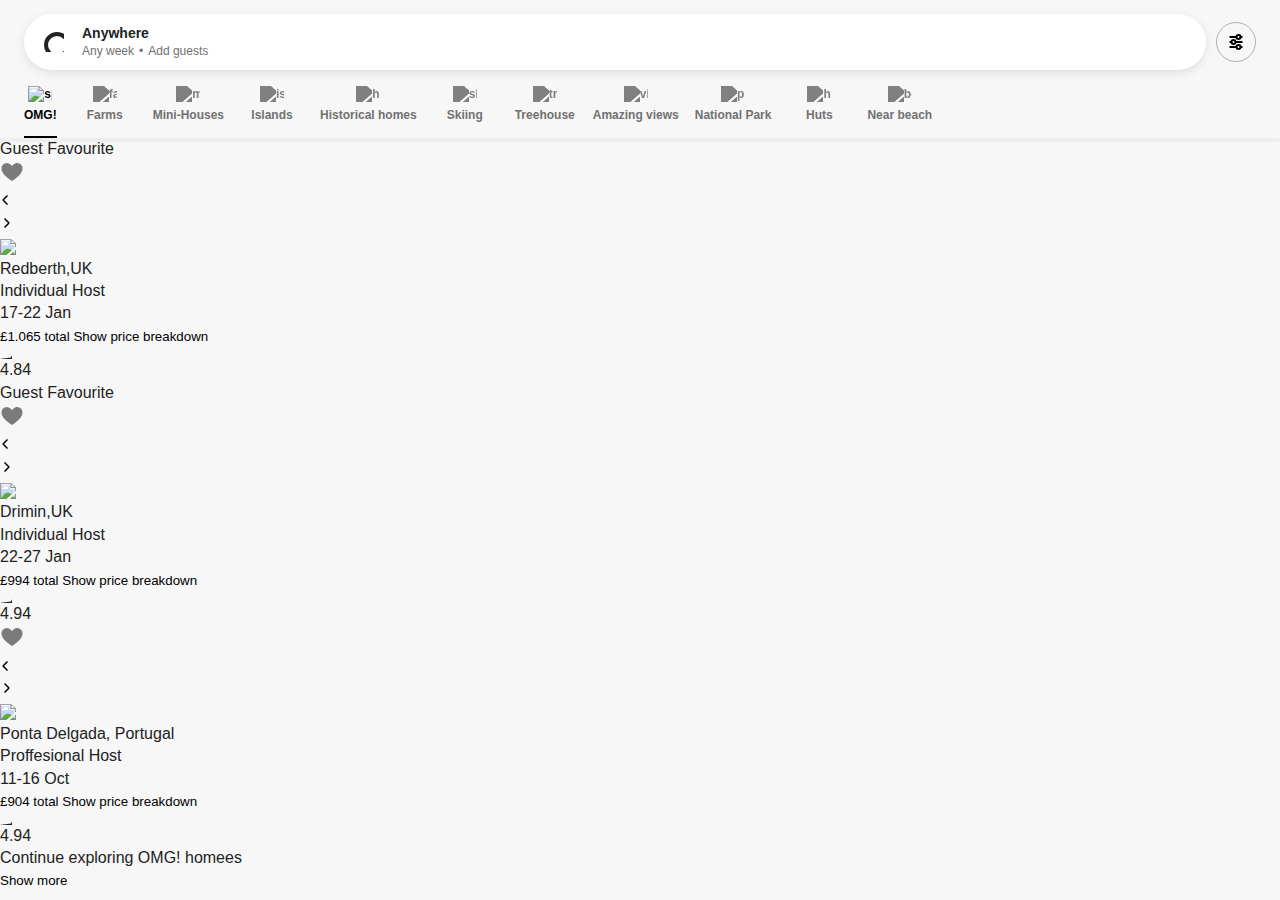
==== index.html @ 761dfbf1 "added a show more properties button in footer" ====
<!DOCTYPE HTML>
<html class = "no js" lang="en">

  <head>
    <meta charset="utf-8">
    <meta name="viewport" content="width=device-width, initial-scale=1">
    <title></title>
    <link rel="stylesheet" href="style.css">
    <meta name="description" content="">
  </head>

  <body>
    <header class="header">
      <div class="header_top">
      <div class="search">
        <label for="open" class="search_action">
          <input  id="open" class="search_action_radio" type="radio" name="search">
          <span class="search_action_icon">
            <svg xmlns="http://www.w3.org/2000/svg" viewBox="o o 32 32" aria-hidden="true" role="presentation" focusable="false" style="display: block; height: 20px; width: 20px; fill: currentcolor;"><path d="M13 0a13 13 0 0 1 10.5 20.67l7.91 7.92-2.82 2.82-7.92-7.91A12.94 12.94 0 0 1 13 26a13 13 0 1 1 0-26zm0 4a9 9 0 1 0 0 18 9 9 0 0 0 0-18z"></path></svg>
          </span>
          <span class="search_action_text">
            <span>Anywhere</span>
            <span class="search_action_subtext">
              <span>Any week</span>
              <span>•</span>
              <span>Add guests</span>  
          </span>
         </span>

        <span class="modal">
          <span class="modal_header">
            <label for="close" class="modal_close">
              <input class="modal_close_radio" id="close" type="radio" name="search">
              <svg xmlns="http://www.w3.org/2000/svg" viewBox="0 0 32 32" aria-hidden="true" role="presentation" focusable="false" style="display: block; fill: none; height: 12px; width: 12px; stroke: currentcolor; stroke-width: 5.33333; overflow: visible;"><path d="m6 6 20 20M26 6 6 26"></path></svg>
            </label>
          </span>

          <span class="modal_body">¯\_(ツ)_/¯
         </span>
        </span>
       </label>
      </div>

      <button class="filter_action">
        <svg xmlns="http://www.w3.org/2000/svg" viewBox="0 0 32 32" aria-hidden="true" role="presentation" focusable="false" style="display: block; fill: none; height: 16px; width: 16px; stroke: currentcolor; stroke-width: 4; overflow: visible;"><path fill="none" d="M7 16H3m26 0H15M29 6h-4m-8 0H3m26 20h-4M7 16a4 4 0 1 0 8 0 4 4 0 0 0-8 0zM17 6a4 4 0 1 0 8 0 4 4 0 0 0-8 0zm0 20a4 4 0 1 0 8 0 4 4 0 0 0-8 0zm0 0H3"></path></svg>
      </button>
    </div>

    <div class="header_bottom">
      <div class="category_wrapper">
        <input id="spaceship" name="category" class="category_radio" type="radio" checked>
        <label for="spaceship" class="category">
        <img class="category_image" src="https://a0.muscache.com/pictures/c5a4f6fc-c92c-4ae8-87dd-57f1ff1b89a6.jpg" alt="spaceship">
        <span>OMG!</span>
      </div>

      <div  class="category_wrapper">
        <input id="farm" name="category" class="category_radio" type="radio">
        <label for="farm" class="category">
          <img class="category_image" src="https://a0.muscache.com/pictures/aaa02c2d-9f0d-4c41-878a-68c12ec6c6bd.jpg" alt="farm">
          <span>Farms</span>
        </label>
      </div>

      <div  class="category_wrapper">
        <input id="mini" name="category" class="category_radio" type="radio">
        <label for="mini" class="category">
          <img class="category_image" src="https://a0.muscache.com/pictures/3271df99-f071-4ecf-9128-eb2d2b1f50f0.jpg" alt="mini">
          <span>Mini-Houses</span>
        </label>
      </div>
      
      <div  class="category_wrapper">
        <input id="island" name="category" class="category_radio" type="radio">
        <label for="island" class="category">
          <img class="category_image" src="https://a0.muscache.com/pictures/8e507f16-4943-4be9-b707-59bd38d56309.jpg" alt="island">
          <span>Islands</span>
        </label>
      </div>

      <div  class="category_wrapper">
        <input id="history" name="category" class="category_radio" type="radio">
        <label for="history" class="category">
          <img class="category_image" src="https://a0.muscache.com/pictures/33dd714a-7b4a-4654-aaf0-f58ea887a688.jpg" alt="history">
          <span>Historical homes</span>
        </label>
      </div>

      <div  class="category_wrapper">
        <input id="ski" name="category" class="category_radio" type="radio">
        <label for="ski" class="category">
          <img class="category_image" src="https://a0.muscache.com/pictures/757deeaa-c78f-488f-992b-d3b1ecc06fc9.jpg" alt="skii">
          <span>Skiing</span>
        </label>
      </div>

      <div  class="category_wrapper">
        <input id="tree" name="category" class="category_radio" type="radio">
        <label for="tree" class="category">
          <img class="category_image" src="https://a0.muscache.com/pictures/4d4a4eba-c7e4-43eb-9ce2-95e1d200d10e.jpg" alt="tree">
          <span>Treehouse</span>
        </label>
      </div>

      <div  class="category_wrapper">
        <input id="view" name="category" class="category_radio" type="radio">
        <label for="view" class="category">
          <img class="category_image" src="https://a0.muscache.com/pictures/3b1eb541-46d9-4bef-abc4-c37d77e3c21b.jpg" alt="view">
          <span>Amazing views</span>
        </label>
      </div>

      <div  class="category_wrapper">
        <input id="park" name="category" class="category_radio" type="radio">
        <label for="park" class="category">
          <img class="category_image" src="https://a0.muscache.com/pictures/c0a24c04-ce1f-490c-833f-987613930eca.jpg" alt="park">
          <span>National Park</span>
        </label>
      </div>

      <div  class="category_wrapper">
        <input id="hut" name="category" class="category_radio" type="radio">
        <label for="hut" class="category">
          <img class="category_image" src="https://a0.muscache.com/pictures/732edad8-3ae0-49a8-a451-29a8010dcc0c.jpg" alt="hut">
          <span>Huts</span>
        </label>
      </div>

      <div  class="category_wrapper">
        <input id="beach" name="category" class="category_radio" type="radio">
        <label for="beach" class="category">
          <img class="category_image" src="https://a0.muscache.com/pictures/10ce1091-c854-40f3-a2fb-defc2995bcaf.jpg" alt="beach">
          <span>Near beach</span>
        </label>
      </div>
    </div>
    </header>
    
    <main id="site-content">
     <div style="display: contents;">
      <meta content="www.airbnb.co.uk/rooms/20445002?adults=1&category_tag=Tag%3A8225&children=0&enable_m3_private_room=true&infants=0&pets=0&photo_id=804077055&search_mode=flex_destinations_search&check_in=2024-01-15&check_out=2024-01-20&source_impression_id=p3_1705315752_ZJJ6gv0vRMyf2fcI&previous_page_section_name=1000">

     <div class="Guest_favourite_label">Guest Favourite</div>

     <div class="wishlist_button_box">
      <button aria-label="Add to wishlist" type="button" class="wishlist_button">
       <svg xmlns="http://www.w3.org/2000/svg" viewBox="0 0 32 32" aria-hidden="true" role="presentation" focusable="false" style="display: block; fill: rgba(0, 0, 0, 0.5); height: 24px; width: 24px; stroke: var(--f-mkcy-f); stroke-width: 2; overflow: visible;"><path d="M16 28c7-4.73 14-10 14-17a6.98 6.98 0 0 0-7-7c-1.8 0-3.58.68-4.95 2.05L16 8.1l-2.05-2.05a6.98 6.98 0 0 0-9.9 0A6.98 6.98 0 0 0 2 11c0 7 7 12.27 14 17z"></path>
       </svg>
      </button>
     </div>
     
     <div class="previous_photos">
      <div class="previous_photos_box">
        <button data-is-hidden="true" aria-hidden="true" aria-label="Previous photo: Redberth, UK" tabindex="-1" type="button" class="previous_photos_button">
          <span class="previous_photos_wrapper">
           <svg xmlns="http://www.w3.org/2000/svg" viewBox="0 0 32 32" aria-hidden="true" role="presentation" focusable="false" style="display: block; fill: none; height: 12px; width: 12px; stroke: currentcolor; stroke-width: 4; overflow: visible;"><path fill="none" d="M20 28 8.7 16.7a1 1 0 0 1 0-1.4L20 4"></path>
           </svg>
          </span>
        </button>
      </div>
     </div>

     <div class="next_photo">
      <div class="next_photo_box">
        <button data-is-hidden="true" aria-hidden="true" aria-label="Next photo: Redberth, UK" tabindex="0" type="button" class="next_photo_button">
          <span class="next_photo_wrapper">
           <svg xmlns="http://www.w3.org/2000/svg" viewBox="0 0 32 32" aria-hidden="true" role="presentation" focusable="false" style="display: block; fill: none; height: 12px; width: 12px; stroke: currentcolor; stroke-width: 4; overflow: visible;"><path fill="none" d="m12 4 11.3 11.3a1 1 0 0 1 0 1.4L12 28"></path>
           </svg>
          </span>
        </button>
      </div>
     </div>     

     <div class="more_photos_box">
      <div aria-label="more_photos_bar" role="img" class="more_photos_bar"></div>
       <div class="individual_photo_boxes">
        <span class="first_photo"></span>
        <span class="second_photo"></span>
        <span class="third_photo"></span>
        <span class="fourth_photo"></span>
        <span class="fifth_photo"></span>
        <span class="sixth_photo"></span>
     </div>
      </div>
       </div>

      <div class="property_outer_box">
       <div class="site_reference">
        <a aria-hidden="true" tabindex="-1" class="site_link" href="/rooms/20445002?adults=1&category_tag=Tag%3A8225&children=0&enable_m3_private_room=true&infants=0&pets=0&photo_id=804077055&search_mode=flex_destinations_search&check_in=2024-01-17&check_out=2024-01-22&source_impression_id=p3_1705499439_A4qo99WIBkZSIa8C&previous_page_section_name=1000&federated_search_id=0d2b8ac5-18b6-476b-b656-2d85915a2f83" rel="noopener noreferrer nofollow" target="_self"></a>
       <div class="property_preview_box">
        <div class="property_preview" role="presentation" aria-hidden="true" style="--dls-liteimage-height: 100%; --dls-liteimage-width: 100%; --dls-liteimage-background-image: url('[data-uri]'); --dls-liteimage-background-size: cover;">
         <picture class="property_image">
          <source srcset="https://a0.muscache.com/im/pictures/9da940a2-82d0-4efc-808e-381292ac5321.jpg?im_w=320 1x" media="(min-width: 0px)">
          <img Class="Property_1" aria-hidden="true" elementtiming="LCP-target" fetchpriority="high" loading="eager" src="https://a0.muscache.com/im/pictures/9da940a2-82d0-4efc-808e-381292ac5321.jpg?im_w=720" data-original-uri="https://a0.muscache.com/im/pictures/9da940a2-82d0-4efc-808e-381292ac5321.jpg?im_w=720" style="--dls-liteimafe-object-fit: cover;">
         </picture>
        </div>
       </div>
      </div>
     </div>

     <div class="property_details_box">
      <div class="property_details" data-test-id="listing-card-title">Redberth,UK</div>
       <div class="property_subtext" data-testid="listing-card-subtitle">
        <span>
         <span class="owner">Individual Host</span>
        </span>
       </div>
      </div>
       <div class="property_subtext" data-testid="listing-card-subtitle">
        <span>
         <span class="date_available">17-22 Jan</span> 
        </span>
      </div>
     </div>
     
     <div class="Property_Price">
      <div style="--pricing-guest-display-price-alignment: flex-start; --pricing-guest-display-price-flex-wrap: wrap; --pricing-guest-primary-line-font-size: 0.9375rem; --pricing-guest-primary-line-line-height: 1.1875rem; --pricing-guest-primary-line-unit-price-font-weight: var(--jx-zk-pv); --pricing-guest-primary-line-trailing-content-font-size: 0.875rem; --pricing-guest-secondary-line-font-size: 0.9375rem; --pricing-guest-secondary-line-line-height: 1.1875rem; --pricing-guest-secondary-line-color: #717171; --pricing-guest-explanation-disclaimer-font-size: 0.875rem; --pricing-guest-explanation-disclaimer-line-height: 1.125rem; --pricing-guest-primary-line-strikethrough-price-font-weight: 600; --pricing-guest-primary-line-qualifier-font-size: 0.9375rem; --pricing-guest-primary-line-qualifier-line-height: 19px;">
       <div class="price_box">
        <div class="price">
          <button type="button" class="price_button">
           <span class="price_text">£1.065 total</span>
           </span>
           <span class="price_breakdown">Show price breakdown</span>
          </button> 
        </div>
       </div>
      </div>
     </div>

     <div class ="star_rating">
      <span class="property_star_rating">
        <span aria-label="4.84 out 5 average rating" class= "this_propertys_rating" role="img">
          <span class="star">
           <svg xmlns="http://www.w3.org/2000/svg" vievbox="0 0 32 32" aria-hidden="true" role="presentation" focusable="false" style="display: block; height: 12px; width: 12px; fill: currentcolor;"><path fill-rule="evenodd" d="m15.1 1.58-4.13 8.88-9.86 1.27a1 1 0 0 0-.54 1.74l7.3 6.57-1.97 9.85a1 1 0 0 0 1.48 1.06l8.62-5 8.63 5a1 1 0 0 0 1.48-1.06l-1.97-9.85 7.3-6.57a1 1 0 0 0-.55-1.73l-9.86-1.28-4.12-8.88a1 1 0 0 0-1.82 0z"></path>
           </svg>
          </span>
        </span>
        <span aria-hidden="true" class="rating_text">4.84</span>
      </span>
     </div>
     </div>

     <div class="Guest_favourite_label">Guest Favourite</div>

     <div class="wishlist_button_box">
      <button aria-label="Add to wishlist" type="button" class="wishlist_button">
       <svg xmlns="http://www.w3.org/2000/svg" viewBox="0 0 32 32" aria-hidden="true" role="presentation" focusable="false" style="display: block; fill: rgba(0, 0, 0, 0.5); height: 24px; width: 24px; stroke: var(--f-mkcy-f); stroke-width: 2; overflow: visible;"><path d="M16 28c7-4.73 14-10 14-17a6.98 6.98 0 0 0-7-7c-1.8 0-3.58.68-4.95 2.05L16 8.1l-2.05-2.05a6.98 6.98 0 0 0-9.9 0A6.98 6.98 0 0 0 2 11c0 7 7 12.27 14 17z"></path>
       </svg>
      </button>
     </div>
     
     <div class="previous_photos">
      <div class="previous_photos_box">
        <button data-is-hidden="true" aria-hidden="true" aria-label="Previous photo: Drimin, UK" tabindex="-1" type="button" class="previous_photos_button">
          <span class="previous_photos_wrapper">
           <svg xmlns="http://www.w3.org/2000/svg" viewBox="0 0 32 32" aria-hidden="true" role="presentation" focusable="false" style="display: block; fill: none; height: 12px; width: 12px; stroke: currentcolor; stroke-width: 4; overflow: visible;"><path fill="none" d="M20 28 8.7 16.7a1 1 0 0 1 0-1.4L20 4"></path>
           </svg>
          </span>
        </button>
      </div>
     </div>

     <div class="next_photo">
      <div class="next_photo_box">
        <button data-is-hidden="true" aria-hidden="true" aria-label="Next photo: Drimin, UK" tabindex="0" type="button" class="next_photo_button">
          <span class="next_photo_wrapper">
           <svg xmlns="http://www.w3.org/2000/svg" viewBox="0 0 32 32" aria-hidden="true" role="presentation" focusable="false" style="display: block; fill: none; height: 12px; width: 12px; stroke: currentcolor; stroke-width: 4; overflow: visible;"><path fill="none" d="m12 4 11.3 11.3a1 1 0 0 1 0 1.4L12 28"></path>
           </svg>
          </span>
        </button>
      </div>
     </div>     

      <div class="more_photos_box">
       <div aria-label="more_photos_bar" role="img" id="more_photos_bar"></div>
        <div class="individual_photo_boxes">
        <span class="first_photo"></span>
        <span class="second_photo"></span>
        <span class="third_photo"></span>
        <span class="fourth_photo"></span>
        <span class="fifth_photo"></span>
        <span class="sixth_photo"></span>
      </div>
       </div>
        </div>

      <div class="property_outer_box">
       <div class="site_reference">
        <a aria-hidden="true" tabindex="-1" class="site_link" href="/rooms/19997279?adults=1&category_tag=Tag%3A8225&children=0&enable_m3_private_room=true&infants=0&pets=0&photo_id=1575905794&search_mode=flex_destinations_search&check_in=2024-01-22&check_out=2024-01-27&source_impression_id=p3_1705499439_PD4pOB0cNarUnaye&previous_page_section_name=1000&federated_search_id=0d2b8ac5-18b6-476b-b656-2d85915a2f83" rel="noopener noreferrer nofollow" target="_self"></a>
       <div class="property_preview_box">
        <div class="property_preview" role="presentation" aria-hidden="true" style="--dls-liteimage-height: 100%; --dls-liteimage-width: 100%; --dls-liteimage-background-image: url('[data-uri]'); --dls-liteimage-background-size: cover;">
         <picture class="property_image">
          <source srcset="https://a0.muscache.com/im/pictures/b7c9264d-73c9-45c3-882e-6e9577d63d68.jpg?im_w=320 1x" media="(min-width: 0px)">
          <img class="Property_1" aria-hidden="true" elementtiming="LCP-target" fetchpriority="high" loading="eager" src="https://a0.muscache.com/im/pictures/b7c9264d-73c9-45c3-882e-6e9577d63d68.jpg?im_w=720" data-original-uri="https://a0.muscache.com/im/pictures/b7c9264d-73c9-45c3-882e-6e9577d63d68.jpg?im_w=720" style="--dls-liteimafe-object-fit: cover;">
         </picture>
        </div>
       </div>
      </div>
     </div>

     <div class="property_details_box">
      <div class="property_details" data-test-id="listing-card-title">Drimin,UK</div>
       <div class="property_subtext" data-testid="listing-card-subtitle">
        <span>
         <span class="owner">Individual Host</span>
        </span>
       </div>
      </div>
       <div class="property_subtext" data-testid="listing-card-subtitle">
        <span>
         <span class="date_available">22-27 Jan</span> 
        </span>
      </div>
     </div>
     
     <div class="Property_Price">
      <div style="--pricing-guest-display-price-alignment: flex-start; --pricing-guest-display-price-flex-wrap: wrap; --pricing-guest-primary-line-font-size: 0.9375rem; --pricing-guest-primary-line-line-height: 1.1875rem; --pricing-guest-primary-line-unit-price-font-weight: var(--jx-zk-pv); --pricing-guest-primary-line-trailing-content-font-size: 0.875rem; --pricing-guest-secondary-line-font-size: 0.9375rem; --pricing-guest-secondary-line-line-height: 1.1875rem; --pricing-guest-secondary-line-color: #717171; --pricing-guest-explanation-disclaimer-font-size: 0.875rem; --pricing-guest-explanation-disclaimer-line-height: 1.125rem; --pricing-guest-primary-line-strikethrough-price-font-weight: 600; --pricing-guest-primary-line-qualifier-font-size: 0.9375rem; --pricing-guest-primary-line-qualifier-line-height: 19px;">
       <div class="price_box">
        <div class="price">
          <button type="button" class="price_button">
           <span class="price_text">£994 total</span>
           </span>
           <span class="price_breakdown">Show price breakdown</span>
          </button> 
        </div>
       </div>
      </div>
     </div>

     <div class ="star_rating">
      <span class="property_star_rating">
        <span aria-label="4.94 out 5 average rating" class= "this_propertys_rating" role="img">
          <span class="star">
           <svg xmlns="http://www.w3.org/2000/svg" vievbox="0 0 32 32" aria-hidden="true" role="presentation" focusable="false" style="display: block; height: 12px; width: 12px; fill: currentcolor;"><path fill-rule="evenodd" d="m15.1 1.58-4.13 8.88-9.86 1.27a1 1 0 0 0-.54 1.74l7.3 6.57-1.97 9.85a1 1 0 0 0 1.48 1.06l8.62-5 8.63 5a1 1 0 0 0 1.48-1.06l-1.97-9.85 7.3-6.57a1 1 0 0 0-.55-1.73l-9.86-1.28-4.12-8.88a1 1 0 0 0-1.82 0z"></path>
           </svg>
          </span>
        </span>
        <span aria-hidden="true" class="rating_text">4.94</span>
      </span>
     </div>
     </div>

     <div class="wishlist_button_box">
      <button aria-label="Add to wishlist" type="button" class="wishlist_button">
       <svg xmlns="http://www.w3.org/2000/svg" viewBox="0 0 32 32" aria-hidden="true" role="presentation" focusable="false" style="display: block; fill: rgba(0, 0, 0, 0.5); height: 24px; width: 24px; stroke: var(--f-mkcy-f); stroke-width: 2; overflow: visible;"><path d="M16 28c7-4.73 14-10 14-17a6.98 6.98 0 0 0-7-7c-1.8 0-3.58.68-4.95 2.05L16 8.1l-2.05-2.05a6.98 6.98 0 0 0-9.9 0A6.98 6.98 0 0 0 2 11c0 7 7 12.27 14 17z"></path>
       </svg>
      </button>
     </div>
     
     <div class="previous_photos">
      <div class="previous_photos_box">
        <button data-is-hidden="true" aria-hidden="true" aria-label="Previous photo: Ponta Delgada, Portugal" tabindex="-1" type="button" class="previous_photos_button">
          <span class="previous_photos_wrapper">
           <svg xmlns="http://www.w3.org/2000/svg" viewBox="0 0 32 32" aria-hidden="true" role="presentation" focusable="false" style="display: block; fill: none; height: 12px; width: 12px; stroke: currentcolor; stroke-width: 4; overflow: visible;"><path fill="none" d="M20 28 8.7 16.7a1 1 0 0 1 0-1.4L20 4"></path>
           </svg>
          </span>
        </button>
      </div>
     </div>

     <div class="next_photo">
      <div class="next_photo_box">
        <button data-is-hidden="true" aria-hidden="true" aria-label="Next photo: Ponta Delgada, Portugal" tabindex="0" type="button" class="next_photo_button">
          <span class="next_photo_wrapper">
           <svg xmlns="http://www.w3.org/2000/svg" viewBox="0 0 32 32" aria-hidden="true" role="presentation" focusable="false" style="display: block; fill: none; height: 12px; width: 12px; stroke: currentcolor; stroke-width: 4; overflow: visible;"><path fill="none" d="m12 4 11.3 11.3a1 1 0 0 1 0 1.4L12 28"></path>
           </svg>
          </span>
        </button>
      </div>
     </div>     

      <div class="more_photos_box">
       <div aria-label="more_photos_bar" role="img" id="more_photos_bar"></div>
        <div class="individual_photo_boxes">
        <span class="first_photo"></span>
        <span class="second_photo"></span>
        <span class="third_photo"></span>
        <span class="fourth_photo"></span>
        <span class="fifth_photo"></span>
        <span class="sixth_photo"></span>
      </div>
       </div>
        </div>

      <div class="property_outer_box">
       <div class="site_reference">
        <a aria-hidden="true" tabindex="-1" class="site_link" href="/rooms/5264493?adults=1&category_tag=Tag%3A8225&children=0&enable_m3_private_room=true&infants=0&pets=0&photo_id=1331524666&search_mode=flex_destinations_search&check_in=2024-10-11&check_out=2024-10-16&source_impression_id=p3_1705766143_gcd19%2FJp7sEMqB%2FP&previous_page_section_name=1000" rel="noopener noreferrer nofollow" target="_self"></a>
       <div class="property_preview_box">
        <div class="property_preview" role="presentation" aria-hidden="true" style="--dls-liteimage-height: 100%; --dls-liteimage-width: 100%; --dls-liteimage-background-image: url('[data-uri]'); --dls-liteimage-background-size: cover;">
         <picture class="property_image">
          <source srcset="https://a0.muscache.com/im/pictures/miso/Hosting-5264493/original/10d2c21f-84c2-46c5-b20b-b51d1c2c971a.jpeg?im_w=320 1x" media="(min-width: 0px)">
          <img class="Property_1" aria-hidden="true" elementtiming="LCP-target" fetchpriority="high" loading="eager" src="https://a0.muscache.com/im/pictures/b7c9264d-73c9-45c3-882e-6e9577d63d68.jpg?im_w=720" data-original-uri="https://a0.muscache.com/im/pictures/b7c9264d-73c9-45c3-882e-6e9577d63d68.jpg?im_w=720" style="--dls-liteimafe-object-fit: cover;">
         </picture>
        </div>
       </div>
      </div>
     </div>

     <div class="property_details_box">
      <div class="property_details" data-test-id="listing-card-title">Ponta Delgada, Portugal</div>
       <div class="property_subtext" data-testid="listing-card-subtitle">
        <span>
         <span class="owner">Proffesional Host</span>
        </span>
       </div>
      </div>
       <div class="property_subtext" data-testid="listing-card-subtitle">
        <span>
         <span class="date_available">11-16 Oct</span> 
        </span>
      </div>
     </div>
     
     <div class="Property_Price">
      <div style="--pricing-guest-display-price-alignment: flex-start; --pricing-guest-display-price-flex-wrap: wrap; --pricing-guest-primary-line-font-size: 0.9375rem; --pricing-guest-primary-line-line-height: 1.1875rem; --pricing-guest-primary-line-unit-price-font-weight: var(--jx-zk-pv); --pricing-guest-primary-line-trailing-content-font-size: 0.875rem; --pricing-guest-secondary-line-font-size: 0.9375rem; --pricing-guest-secondary-line-line-height: 1.1875rem; --pricing-guest-secondary-line-color: #717171; --pricing-guest-explanation-disclaimer-font-size: 0.875rem; --pricing-guest-explanation-disclaimer-line-height: 1.125rem; --pricing-guest-primary-line-strikethrough-price-font-weight: 600; --pricing-guest-primary-line-qualifier-font-size: 0.9375rem; --pricing-guest-primary-line-qualifier-line-height: 19px;">
       <div class="price_box">
        <div class="price">
          <button type="button" class="price_button">
           <span class="price_text">£904 total</span>
           </span>
           <span class="price_breakdown">Show price breakdown</span>
          </button> 
        </div>
       </div>
      </div>
     </div>

     <div class ="star_rating">
      <span class="property_star_rating">
        <span aria-label="4.94 out 5 average rating" class= "this_propertys_rating" role="img">
          <span class="star">
           <svg xmlns="http://www.w3.org/2000/svg" vievbox="0 0 32 32" aria-hidden="true" role="presentation" focusable="false" style="display: block; height: 12px; width: 12px; fill: currentcolor;"><path fill-rule="evenodd" d="m15.1 1.58-4.13 8.88-9.86 1.27a1 1 0 0 0-.54 1.74l7.3 6.57-1.97 9.85a1 1 0 0 0 1.48 1.06l8.62-5 8.63 5a1 1 0 0 0 1.48-1.06l-1.97-9.85 7.3-6.57a1 1 0 0 0-.55-1.73l-9.86-1.28-4.12-8.88a1 1 0 0 0-1.82 0z"></path>
           </svg>
          </span>
        </span>
        <span aria-hidden="true" class="rating_text">4.94</span>
      </span>
     </div>
     </div>

     <div aria-hidden="true" inert="Show_more">
      <div view-transition-element="true" class="Show_more_OMG!_homes">
        <div class="Show_more_homes_label">Continue exploring OMG! homees</div>
        <div class="Show_more_homes">
          <button type="button" class="show_more_homes_button">Show more</button>
        </div>
      </div>
     </div> 

    </main>
  </body>

</html>
---- style.css ----
*, *::before, *::after {
  margin: 0;
  box-sizing: border-box;
}

html {
  color: #222;
  font-family: Circular, -apple-system, BlinkMacSystemFont, Roboto, Helvetica Neue, sans-serif;
  font-size: 1em;
  line-height: 1.4;
}

button {
  background: transparent;
  border: none;
  padding: 0;
}

::-moz-selection {
  background: #b3d4fc;
  text-shadow: none;
}

::selection {
  background: #b3d4fc;
  text-shadow: none;
}

hr {
  display: block;
  height: 1px;
  border: 0;
  border-top: 1px solid #ccc;
  margin: 1em 0;
  padding: 0;
}

audio,
canvas,
iframe,
img,
svg,
video {
  vertical-align: middle;
}

fieldset {
  border: 0;
  margin: 0;
  padding: 0;
}


textarea {
  resize: vertical;
}

body {
  background-color: #F7F7F7;
}

.header {
  box-shadow: 0 4px 2px rgba(0 0 0/0.04);
}

.header_top {
  align-items: center;
  column-gap: 0.625rem;
  display: flex;
  padding: 0.875rem 1.5rem 0;
}

.search {
  flex-grow: 1;
}

.search_action {
  align-items: center;
  background-color: white;
  border-radius: 1000px;
  box-shadow: 0 3px 10px rgba(0 0 0/0.1);
  cursor: pointer;
  display: flex;
  min-height: 56px;
  padding: 0 0.250rem;
  position: relative;
  width: 100%;
}

.search_action_radio {
  height: 0;
  left: 0;
  opacity: 0;
  position: absolute;
  top: 0;
  width: 0;
}

.search_action_icon {
  display: flex;
  justify-content: center;
  width: 52px;
}

.search_action_text {
  text-align: left;
  color: #222222;
  font-size: 0.875rem;
  font-weight: 600;
  padding-left: 0.125rem;
}

.search_action_subtext {
  color: #717171;
  column-gap: 5px;
  display: flex;
  font-size: 0.750rem;
  font-weight: 400;
  white-space: nowrap;
  padding-right: 1.5rem;
}

.search_action_subtext > span {
  min-width: 0;
  text-overflow: ellipsis;
}

.search_action_radio:checked ~ .modal {
  display: block;
}

.modal {
  background-color: #F7F7F7;
  cursor: default;
  display: none;
  height: 100vh;
  left:0;
  padding: 1.125rem 1.25rem 0.5rem;
  position: fixed;
  top: 0;
  width: 100%;
  z-index: 10000;
}

.modal_close {
  align-items: center;
  border: 1px #b0b0b0 solid;
  border-radius: 50%;
  cursor: pointer;
  display: flex;
  height: 2rem;
  justify-content: center;
  position: relative;
  transition: background-color 0.1s, border 0.1s, box-shadow 0.1s, transform 0.1s;
  width: 2rem;
}

.modal_close_radio {
  height: 0;
  left: 0;
  opacity: 0;
  position: absolute;
  top: 0;
  width: 0;
}

.modal_close:hover {
  background-color: white;
  border-color: #dddddd;
  box-shadow: 0 2px 5px rgba(0 0 0/0.1);
  transform: scale(1.04);
}

.modal_body {
  align-items: center;
  display: flex;
  font-size: 4rem;
  font-weight: 600;
  height: 100%;
  justify-content: center;
  white-space: nowrap;
  width: 100%;
}

.filter_action {
  align-items: center;
  border: 1px #b0b0b0 solid;
  border-radius: 50%;
  cursor: pointer;
  display: flex;
  height: 2.5rem;
  justify-content: center;
  min-width: 2.5rem;

}

.header_bottom {
  column-gap: 1rem;
  display: flex;
  padding: 0 1.5rem;
  overflow: auto;
  width: 100%;
}

.header_bottom {
  -ms-overflow-style: none;
  scrollbar-width: none;
}

.header_bottom::-webkit-scrollbar {
  display: none;
}

.category_wrapper {
  position: relative;
}

.category {
  align-items: center;
  color: #717171;
  cursor: pointer;
  display: flex;
  flex-direction: column;
  font-size: 0.750rem;
  font-weight: 600;
  margin: 0.750rem 0 0.625rem;
  padding: 0.250rem 0;
  row-gap: 0.250rem;
  transition: color 0.2s;
  white-space: nowrap;
}

.category_wrapper:not(:first-child) > .category {
  min-width: 64px;
}

.category_radio:hover ~.category,
.category_radio:checked ~.category {
  color: black;
}

.category_radio:hover ~.category::before,
.category_radio:checked ~.category::before {
  bottom: 0;
  content: "";
  height: 2px;
  position: absolute;
  width: 100%;
}

.category_radio:hover ~.category::before {
  background-color: #dddddd;
}

.category_radio:checked ~.category::before {
  background-color: black;
}

.category_radio {
  height: 0;
  left: 0;
  opacity: 0;
  position: absolute;
  top: 0;
  width: 0;
}

.category_image {
  width: 1.5rem;
  filter: contrast(0);
  transition: filter 0.2s;
}

.category_radio:hover ~.category > .category_image,
.category_radio:checked ~.category > .category_image {
  filter: contrast(1);
}

@media only screen and (min-width: 35em) {
}

@media print,
  (-webkit-min-device-pixel-ratio: 1.25),
  (min-resolution: 1.25dppx),
  (min-resolution: 120dpi) {

}

@media print {
  *,
  *::before,
  *::after {
    background: #fff !important;
    color: #000 !important;
    box-shadow: none !important;
    text-shadow: none !important;
  }

  a,
  a:visited {
    text-decoration: underline;
  }

  a[href]::after {
    content: " (" attr(href) ")";
  }

  abbr[title]::after {
    content: " (" attr(title) ")";
  }
  
  a[href^="#"]::after,
  a[href^="javascript:"]::after {
    content: "";
  }

  pre {
    white-space: pre-wrap !important;
  }

  pre,
  blockquote {
    border: 1px solid #999;
    page-break-inside: avoid;
  }

  tr,
  img {
    page-break-inside: avoid;
  }

  p,
  h2,
  h3 {
    orphans: 3;
    widows: 3;
  }

  h2,
  h3 {
    page-break-after: avoid;
  }
}
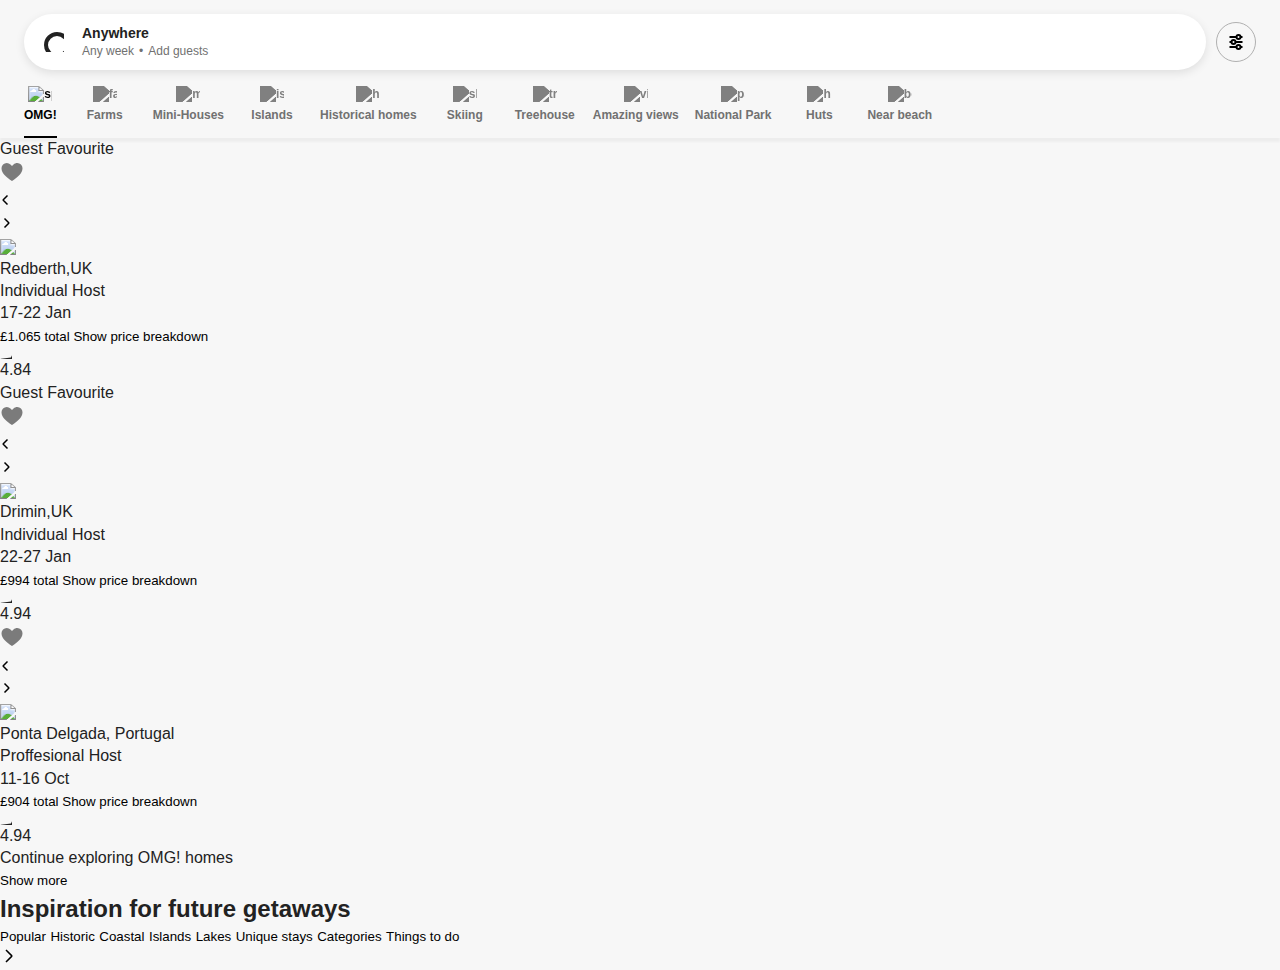
==== commit d53c6b85: "added footer box, added footer title, tab lsit, and scrollbar" ====
--- a/index.html
+++ b/index.html
@@ -440,13 +440,45 @@
 
      <div aria-hidden="true" inert="Show_more">
       <div view-transition-element="true" class="Show_more_OMG!_homes">
-        <div class="Show_more_homes_label">Continue exploring OMG! homees</div>
+        <div class="Show_more_homes_label">Continue exploring OMG! homes</div>
         <div class="Show_more_homes">
           <button type="button" class="show_more_homes_button">Show more</button>
         </div>
       </div>
      </div> 
 
+     <div data-pageslot="true" class="footer" style>
+      <div style="display: contents;">
+        <div class="footer_box">
+          <div class="footer_box_padding">
+            <div>
+              <h2 class="footer_title">Inspiration for future getaways</h2>
+              <div id="seo-link-section-tabbed-dense-grid">
+                <div class="tab_list_box" data-test-id="tab-list-wrapper">
+                  <div class="tab_list_sections" role="tablist">
+                    <button type="button" id="tab--seo-link-section-tabbed-dense-grid--0" aria-controls="panel--seo-link-section-tabbed-dense-grid--0" aria-selected="true" class="popular_tab" role="tab">Popular</button>
+                    <button type="button" id="tab--seo-link-section-tabbed-dense-grid--0" aria-controls="panel--seo-link-section-tabbed-dense-grid--0" aria-selected="true" class="historical_tab" role="tab" tabindex="-1">Historic</button>
+                    <button type="button" id="tab--seo-link-section-tabbed-dense-grid--0" aria-controls="panel--seo-link-section-tabbed-dense-grid--0" aria-selected="true" class="coastal_tab" role="tab" tabindex="-1">Coastal</button>
+                    <button type="button" id="tab--seo-link-section-tabbed-dense-grid--0" aria-controls="panel--seo-link-section-tabbed-dense-grid--0" aria-selected="true" class="islands_tab" role="tab" tabindex="-1">Islands</button>
+                    <button type="button" id="tab--seo-link-section-tabbed-dense-grid--0" aria-controls="panel--seo-link-section-tabbed-dense-grid--0" aria-selected="true" class="lakes_tab" role="tab" tabindex="-1">Lakes</button>
+                    <button type="button" id="tab--seo-link-section-tabbed-dense-grid--0" aria-controls="panel--seo-link-section-tabbed-dense-grid--0" aria-selected="true" class="unique_stays_tab" role="tab" tabindex="-1">Unique stays</button>
+                    <button type="button" id="tab--seo-link-section-tabbed-dense-grid--0" aria-controls="panel--seo-link-section-tabbed-dense-grid--0" aria-selected="true" class="categories_tab" role="tab" tabindex="-1">Categories</button>
+                    <button type="button" id="tab--seo-link-section-tabbed-dense-grid--0" aria-controls="panel--seo-link-section-tabbed-dense-grid--0" aria-selected="true" class="things_to_do_tab" role="tab" tabindex="-1">Things to do</button>
+                  </div>
+                </div>
+                <div class="scroll_forward_bar_box"></div>
+                 <button type="button" class="scrollbar" data-test-id="scroll-forward-button">
+                  <svg xmlns="http://www.w3.org/2000/svg" viewBox="0 0 32 32" aria-label="scroll tabs forward" role="img" focusable="false" style="display: block; fill: none; height: 16px; width: 16px; stroke: currentcolor; stroke-width: 3; overflow: visible;"><path fill="none" d="m12 4 11.3 11.3a1 1 0 0 1 0 1.4L12 28"></path> 
+                  </svg>
+                 </button>
+              </div>
+              
+            </div>
+          </div>
+        </div>
+      </div>
+     </div>
+
     </main>
   </body>
 
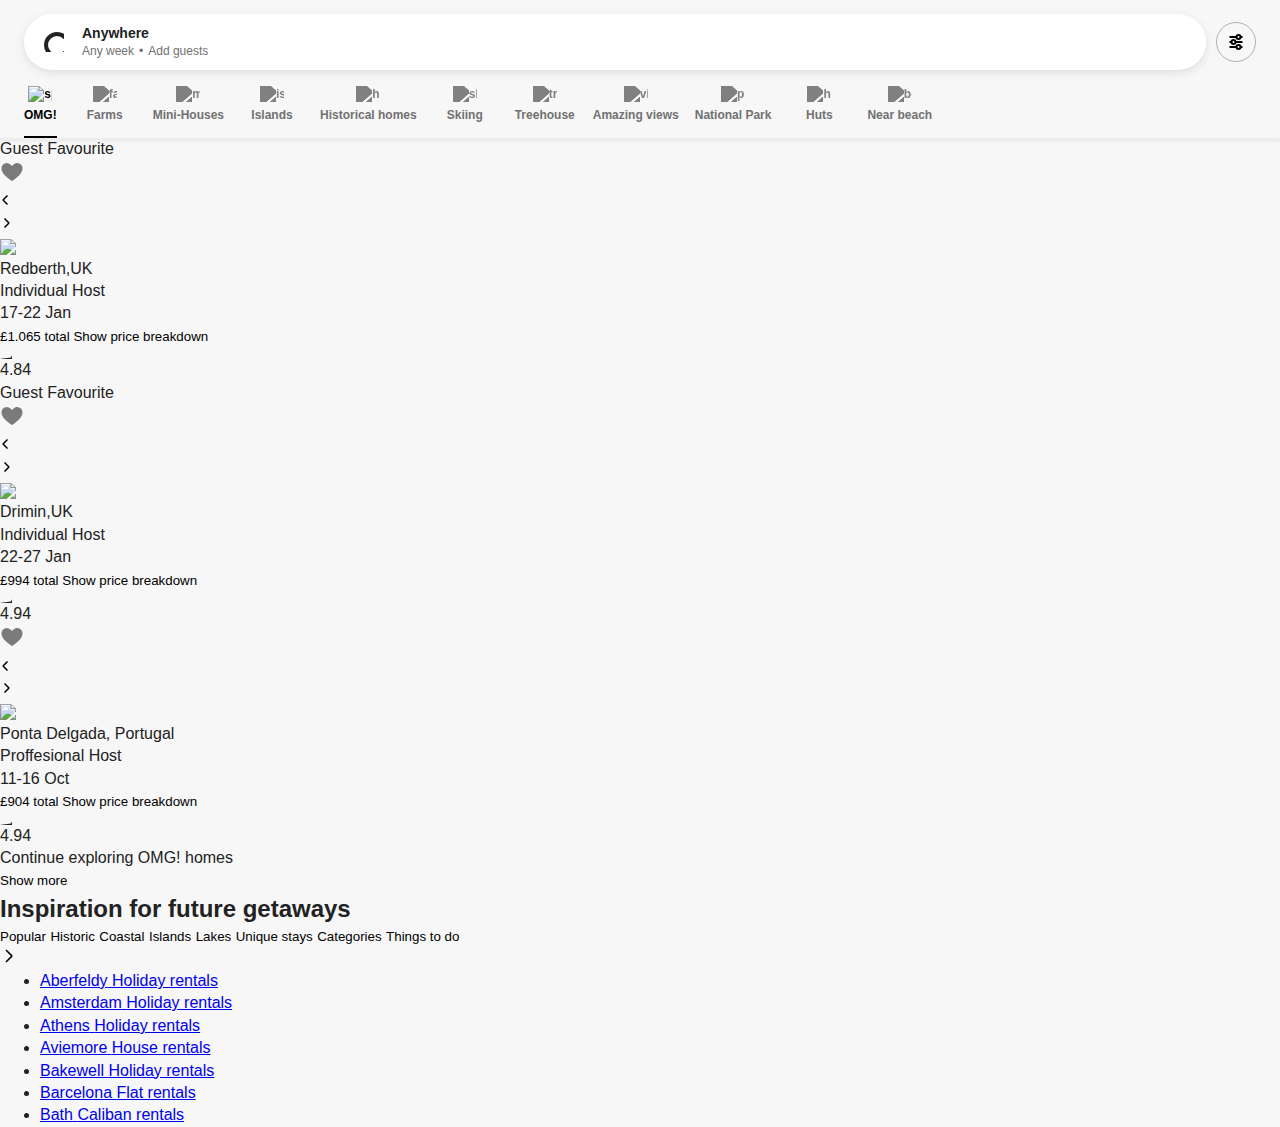
==== commit c464afa4: "was working in the wrong branch--oops" ====
--- a/index.html
+++ b/index.html
@@ -472,7 +472,52 @@
                   </svg>
                  </button>
               </div>
-              
+              <div class="tab_panel_box" role="tabpanel" id="panel--seo-link-section-tabbed-dense-grid--0" aria-labelledby="tab--seo-link-section-tabbed-dense-grid--0">
+                <ul class="destination_list_sections">
+                  <li class="destination_list">
+                    <a class="destination" href="/aberfeldy-united-kingdom/stays" data-no-client-routing="true">
+                      <span class="destination_text">Aberfeldy</span>
+                      <span class="destination_subtext">Holiday rentals</span>
+                    </a>
+                  </li>
+                  <li class="destination_list">
+                    <a class="destination" href="/amsterdam-netherlands/stays/beach-houses" data-no-client-routing="true">
+                      <span class="destination_text">Amsterdam</span>
+                      <span class="destination_subtext">Holiday rentals</span>
+                    </a>
+                  </li>
+                  <li class="destination_list">
+                    <a class="destination" href="/athens-greece/stays" data-no-client-routing="true">
+                      <span class="destination_text">Athens</span>
+                      <span class="destination_subtext">Holiday rentals</span>
+                    </a>
+                  </li>
+                  <li class="destination_list">
+                    <a class="destination" href="/aviemore-united-kingdom/stays/houses" data-no-client-routing="true">
+                      <span class="destination_text">Aviemore</span>
+                      <span class="destination_subtext">House rentals</span>
+                    </a>
+                  </li>
+                  <li class="destination_list">
+                    <a class="destination" href="/bakewell-united-kingdom/stays" data-no-client-routing="true">
+                      <span class="destination_text">Bakewell</span>
+                      <span class="destination_subtext">Holiday rentals</span>
+                    </a>
+                  </li>
+                  <li class="destination_list">
+                    <a class="destination" href="/barcelona-spain/stays" data-no-client-routing="true">
+                      <span class="destination_text">Barcelona</span>
+                      <span class="destination_subtext">Flat rentals</span>
+                    </a>
+                  </li>
+                  <li class="destination_list">
+                    <a class="destination" href="/bath-united-kingdom/stays/cabins" data-no-client-routing="true">
+                      <span class="destination_text">Bath</span>
+                      <span class="destination_subtext">Caliban rentals</span>
+                    </a>
+                  </li>
+                </ul>
+              </div>
             </div>
           </div>
         </div>
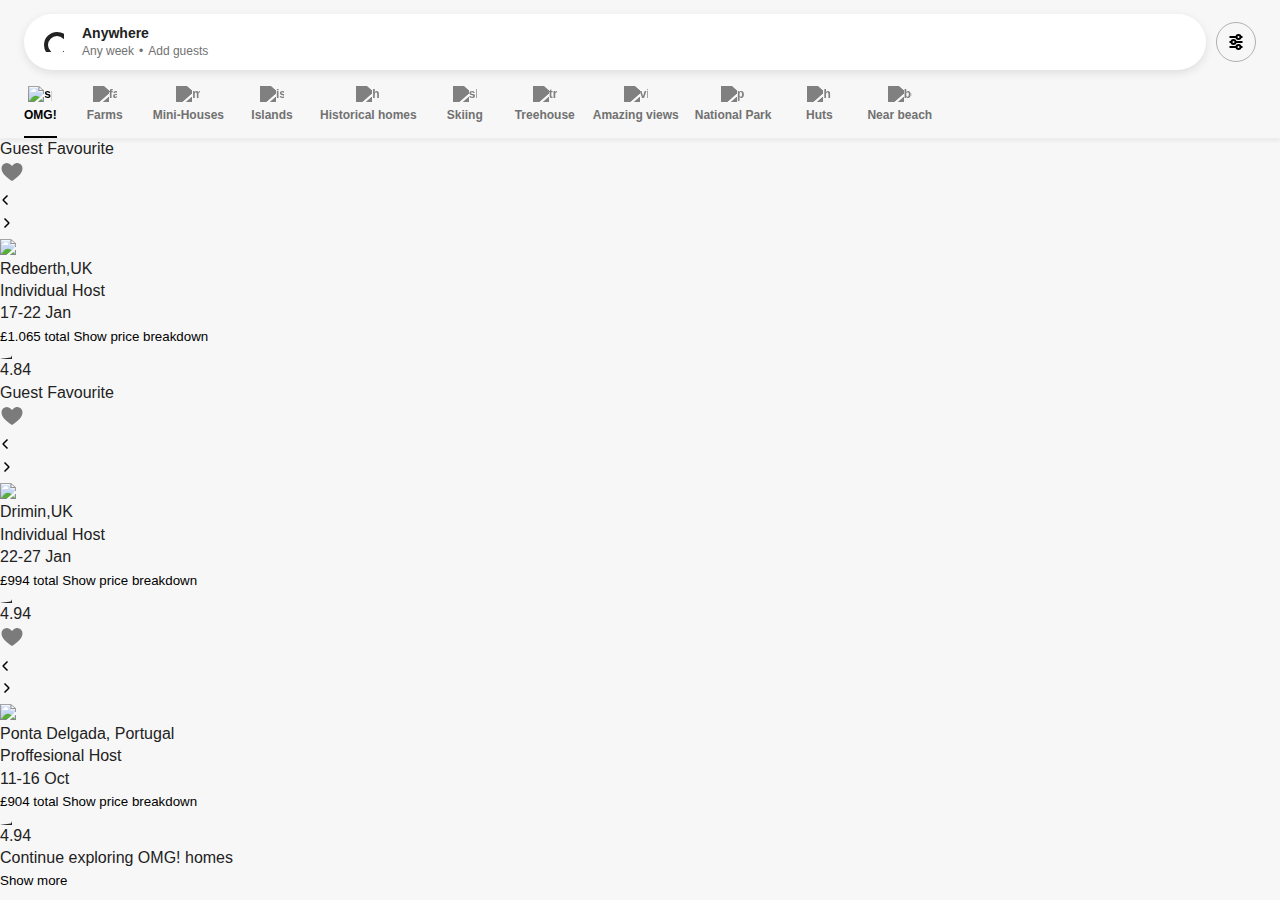
==== commit c2ef24fd: "removed fotoer code will move it to footer branch" ====
--- a/index.html
+++ b/index.html
@@ -447,83 +447,6 @@
       </div>
      </div> 
 
-     <div data-pageslot="true" class="footer" style>
-      <div style="display: contents;">
-        <div class="footer_box">
-          <div class="footer_box_padding">
-            <div>
-              <h2 class="footer_title">Inspiration for future getaways</h2>
-              <div id="seo-link-section-tabbed-dense-grid">
-                <div class="tab_list_box" data-test-id="tab-list-wrapper">
-                  <div class="tab_list_sections" role="tablist">
-                    <button type="button" id="tab--seo-link-section-tabbed-dense-grid--0" aria-controls="panel--seo-link-section-tabbed-dense-grid--0" aria-selected="true" class="popular_tab" role="tab">Popular</button>
-                    <button type="button" id="tab--seo-link-section-tabbed-dense-grid--0" aria-controls="panel--seo-link-section-tabbed-dense-grid--0" aria-selected="true" class="historical_tab" role="tab" tabindex="-1">Historic</button>
-                    <button type="button" id="tab--seo-link-section-tabbed-dense-grid--0" aria-controls="panel--seo-link-section-tabbed-dense-grid--0" aria-selected="true" class="coastal_tab" role="tab" tabindex="-1">Coastal</button>
-                    <button type="button" id="tab--seo-link-section-tabbed-dense-grid--0" aria-controls="panel--seo-link-section-tabbed-dense-grid--0" aria-selected="true" class="islands_tab" role="tab" tabindex="-1">Islands</button>
-                    <button type="button" id="tab--seo-link-section-tabbed-dense-grid--0" aria-controls="panel--seo-link-section-tabbed-dense-grid--0" aria-selected="true" class="lakes_tab" role="tab" tabindex="-1">Lakes</button>
-                    <button type="button" id="tab--seo-link-section-tabbed-dense-grid--0" aria-controls="panel--seo-link-section-tabbed-dense-grid--0" aria-selected="true" class="unique_stays_tab" role="tab" tabindex="-1">Unique stays</button>
-                    <button type="button" id="tab--seo-link-section-tabbed-dense-grid--0" aria-controls="panel--seo-link-section-tabbed-dense-grid--0" aria-selected="true" class="categories_tab" role="tab" tabindex="-1">Categories</button>
-                    <button type="button" id="tab--seo-link-section-tabbed-dense-grid--0" aria-controls="panel--seo-link-section-tabbed-dense-grid--0" aria-selected="true" class="things_to_do_tab" role="tab" tabindex="-1">Things to do</button>
-                  </div>
-                </div>
-                <div class="scroll_forward_bar_box"></div>
-                 <button type="button" class="scrollbar" data-test-id="scroll-forward-button">
-                  <svg xmlns="http://www.w3.org/2000/svg" viewBox="0 0 32 32" aria-label="scroll tabs forward" role="img" focusable="false" style="display: block; fill: none; height: 16px; width: 16px; stroke: currentcolor; stroke-width: 3; overflow: visible;"><path fill="none" d="m12 4 11.3 11.3a1 1 0 0 1 0 1.4L12 28"></path> 
-                  </svg>
-                 </button>
-              </div>
-              <div class="tab_panel_box" role="tabpanel" id="panel--seo-link-section-tabbed-dense-grid--0" aria-labelledby="tab--seo-link-section-tabbed-dense-grid--0">
-                <ul class="destination_list_sections">
-                  <li class="destination_list">
-                    <a class="destination" href="/aberfeldy-united-kingdom/stays" data-no-client-routing="true">
-                      <span class="destination_text">Aberfeldy</span>
-                      <span class="destination_subtext">Holiday rentals</span>
-                    </a>
-                  </li>
-                  <li class="destination_list">
-                    <a class="destination" href="/amsterdam-netherlands/stays/beach-houses" data-no-client-routing="true">
-                      <span class="destination_text">Amsterdam</span>
-                      <span class="destination_subtext">Holiday rentals</span>
-                    </a>
-                  </li>
-                  <li class="destination_list">
-                    <a class="destination" href="/athens-greece/stays" data-no-client-routing="true">
-                      <span class="destination_text">Athens</span>
-                      <span class="destination_subtext">Holiday rentals</span>
-                    </a>
-                  </li>
-                  <li class="destination_list">
-                    <a class="destination" href="/aviemore-united-kingdom/stays/houses" data-no-client-routing="true">
-                      <span class="destination_text">Aviemore</span>
-                      <span class="destination_subtext">House rentals</span>
-                    </a>
-                  </li>
-                  <li class="destination_list">
-                    <a class="destination" href="/bakewell-united-kingdom/stays" data-no-client-routing="true">
-                      <span class="destination_text">Bakewell</span>
-                      <span class="destination_subtext">Holiday rentals</span>
-                    </a>
-                  </li>
-                  <li class="destination_list">
-                    <a class="destination" href="/barcelona-spain/stays" data-no-client-routing="true">
-                      <span class="destination_text">Barcelona</span>
-                      <span class="destination_subtext">Flat rentals</span>
-                    </a>
-                  </li>
-                  <li class="destination_list">
-                    <a class="destination" href="/bath-united-kingdom/stays/cabins" data-no-client-routing="true">
-                      <span class="destination_text">Bath</span>
-                      <span class="destination_subtext">Caliban rentals</span>
-                    </a>
-                  </li>
-                </ul>
-              </div>
-            </div>
-          </div>
-        </div>
-      </div>
-     </div>
-
     </main>
   </body>
 
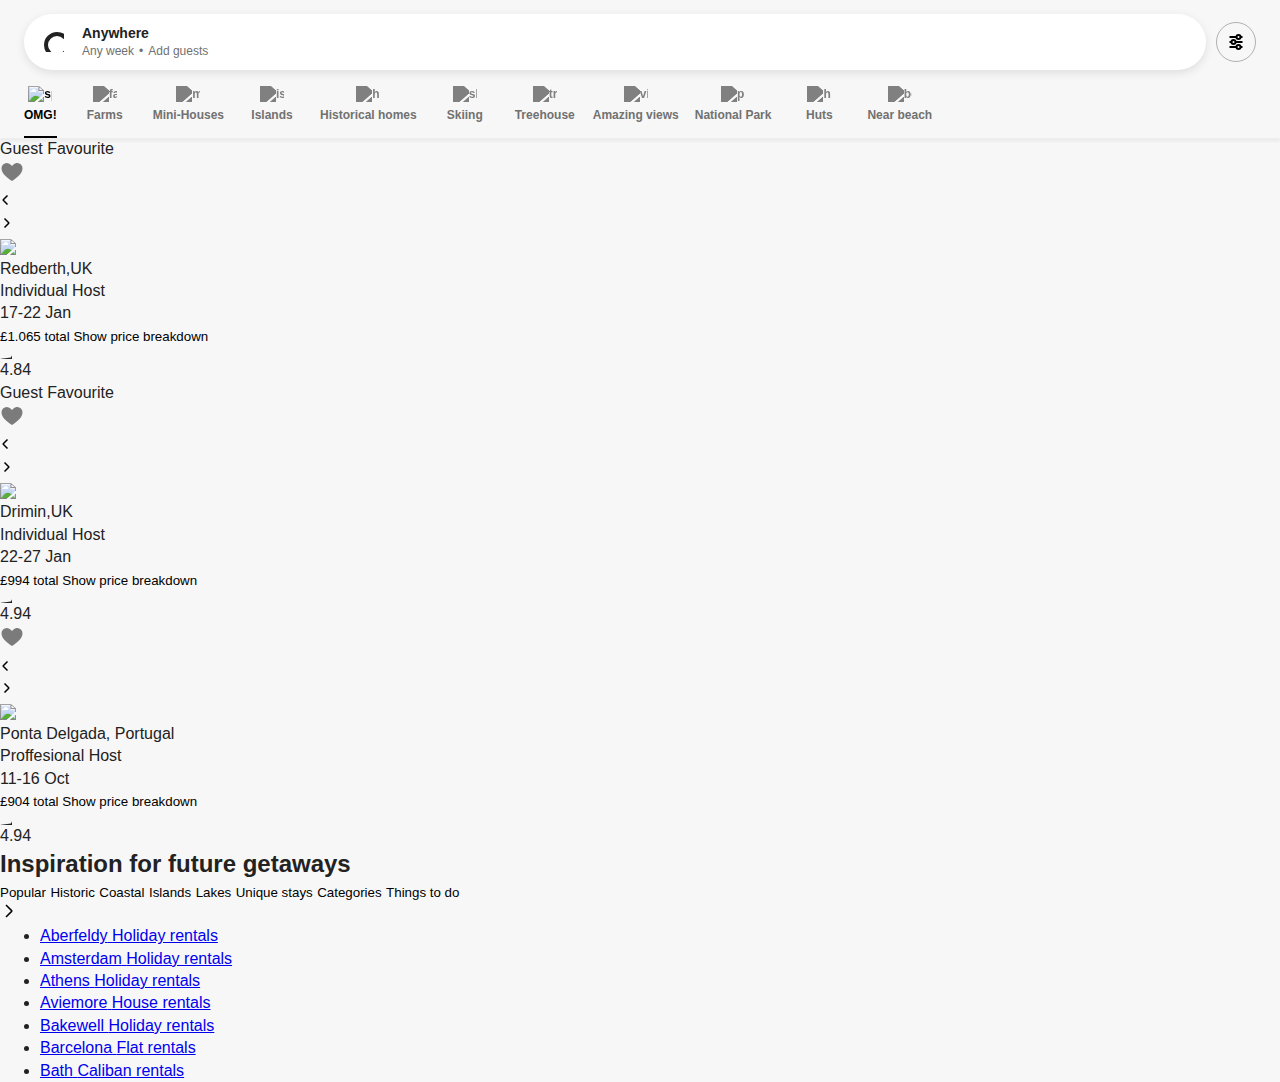
==== commit 666c516e: "added list of additonal destinations in alphabetical order tab" ====
--- a/index.html
+++ b/index.html
@@ -438,14 +438,82 @@
      </div>
      </div>
 
-     <div aria-hidden="true" inert="Show_more">
-      <div view-transition-element="true" class="Show_more_OMG!_homes">
-        <div class="Show_more_homes_label">Continue exploring OMG! homes</div>
-        <div class="Show_more_homes">
-          <button type="button" class="show_more_homes_button">Show more</button>
-        </div>
-      </div>
-     </div> 
+     <div data-pageslot="true" class="footer" style>
+      <div style="display: contents;">
+        <div class="footer_box">
+          <div class="footer_box_padding">
+            <div>
+              <h2 class="footer_title">Inspiration for future getaways</h2>
+              <div id="seo-link-section-tabbed-dense-grid">
+                <div class="tab_list_box" data-test-id="tab-list-wrapper">
+                  <div class="tab_list_sections" role="tablist">
+                    <button type="button" id="tab--seo-link-section-tabbed-dense-grid--0" aria-controls="panel--seo-link-section-tabbed-dense-grid--0" aria-selected="true" class="popular_tab" role="tab">Popular</button>
+                    <button type="button" id="tab--seo-link-section-tabbed-dense-grid--0" aria-controls="panel--seo-link-section-tabbed-dense-grid--0" aria-selected="true" class="historical_tab" role="tab" tabindex="-1">Historic</button>
+                    <button type="button" id="tab--seo-link-section-tabbed-dense-grid--0" aria-controls="panel--seo-link-section-tabbed-dense-grid--0" aria-selected="true" class="coastal_tab" role="tab" tabindex="-1">Coastal</button>
+                    <button type="button" id="tab--seo-link-section-tabbed-dense-grid--0" aria-controls="panel--seo-link-section-tabbed-dense-grid--0" aria-selected="true" class="islands_tab" role="tab" tabindex="-1">Islands</button>
+                    <button type="button" id="tab--seo-link-section-tabbed-dense-grid--0" aria-controls="panel--seo-link-section-tabbed-dense-grid--0" aria-selected="true" class="lakes_tab" role="tab" tabindex="-1">Lakes</button>
+                    <button type="button" id="tab--seo-link-section-tabbed-dense-grid--0" aria-controls="panel--seo-link-section-tabbed-dense-grid--0" aria-selected="true" class="unique_stays_tab" role="tab" tabindex="-1">Unique stays</button>
+                    <button type="button" id="tab--seo-link-section-tabbed-dense-grid--0" aria-controls="panel--seo-link-section-tabbed-dense-grid--0" aria-selected="true" class="categories_tab" role="tab" tabindex="-1">Categories</button>
+                    <button type="button" id="tab--seo-link-section-tabbed-dense-grid--0" aria-controls="panel--seo-link-section-tabbed-dense-grid--0" aria-selected="true" class="things_to_do_tab" role="tab" tabindex="-1">Things to do</button>
+                  </div>
+                </div>
+                <div class="scroll_forward_bar_box"></div>
+                 <button type="button" class="scrollbar" data-test-id="scroll-forward-button">
+                  <svg xmlns="http://www.w3.org/2000/svg" viewBox="0 0 32 32" aria-label="scroll tabs forward" role="img" focusable="false" style="display: block; fill: none; height: 16px; width: 16px; stroke: currentcolor; stroke-width: 3; overflow: visible;"><path fill="none" d="m12 4 11.3 11.3a1 1 0 0 1 0 1.4L12 28"></path> 
+                  </svg>
+                 </button>
+              </div>
+              <div class="tab_panel_box" role="tabpanel" id="panel--seo-link-section-tabbed-dense-grid--0" aria-labelledby="tab--seo-link-section-tabbed-dense-grid--0">
+                <ul class="destination_list_sections">
+                  <li class="destination_list">
+                    <a class="destination" href="/aberfeldy-united-kingdom/stays" data-no-client-routing="true">
+                      <span class="destination_text">Aberfeldy</span>
+                      <span class="destination_subtext">Holiday rentals</span>
+                    </a>
+                  </li>
+                  <li class="destination_list">
+                    <a class="destination" href="/amsterdam-netherlands/stays/beach-houses" data-no-client-routing="true">
+                      <span class="destination_text">Amsterdam</span>
+                      <span class="destination_subtext">Holiday rentals</span>
+                    </a>
+                  </li>
+                  <li class="destination_list">
+                    <a class="destination" href="/athens-greece/stays" data-no-client-routing="true">
+                      <span class="destination_text">Athens</span>
+                      <span class="destination_subtext">Holiday rentals</span>
+                    </a>
+                  </li>
+                  <li class="destination_list">
+                    <a class="destination" href="/aviemore-united-kingdom/stays/houses" data-no-client-routing="true">
+                      <span class="destination_text">Aviemore</span>
+                      <span class="destination_subtext">House rentals</span>
+                    </a>
+                  </li>
+                  <li class="destination_list">
+                    <a class="destination" href="/bakewell-united-kingdom/stays" data-no-client-routing="true">
+                      <span class="destination_text">Bakewell</span>
+                      <span class="destination_subtext">Holiday rentals</span>
+                    </a>
+                  </li>
+                  <li class="destination_list">
+                    <a class="destination" href="/barcelona-spain/stays" data-no-client-routing="true">
+                      <span class="destination_text">Barcelona</span>
+                      <span class="destination_subtext">Flat rentals</span>
+                    </a>
+                  </li>
+                  <li class="destination_list">
+                    <a class="destination" href="/bath-united-kingdom/stays/cabins" data-no-client-routing="true">
+                      <span class="destination_text">Bath</span>
+                      <span class="destination_subtext">Caliban rentals</span>
+                    </a>
+                  </li>
+                </ul>
+              </div>
+            </div>
+          </div>
+        </div>
+      </div>
+     </div>
 
     </main>
   </body>
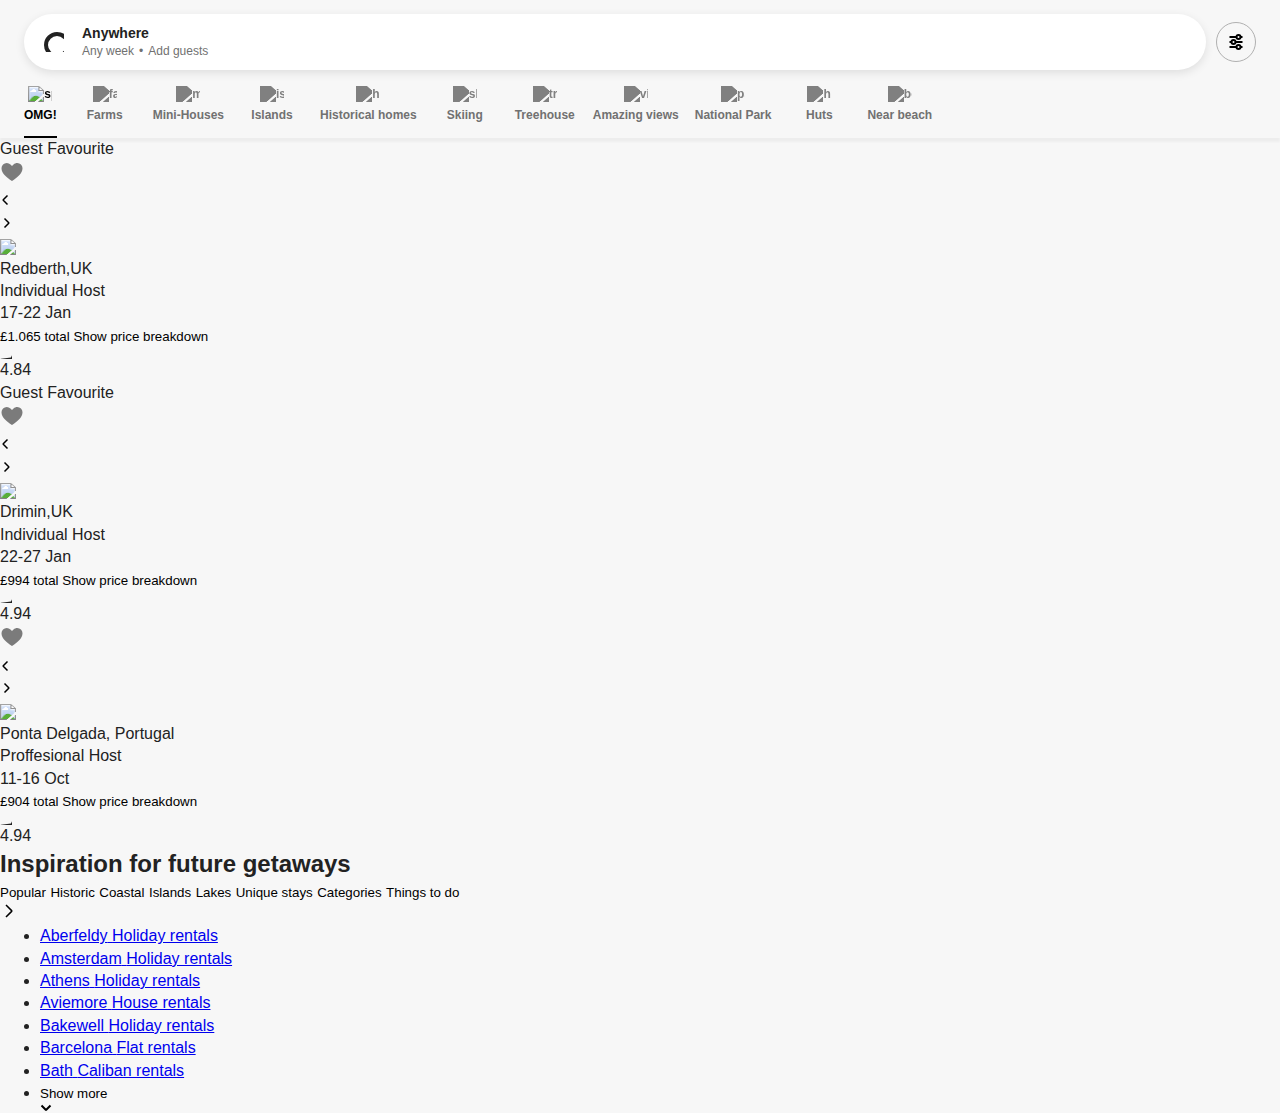
==== commit af4fa340: "added a show more destinations button" ====
--- a/index.html
+++ b/index.html
@@ -507,6 +507,14 @@
                       <span class="destination_subtext">Caliban rentals</span>
                     </a>
                   </li>
+                  <li>
+                    <button type="button" class="show_more_destinations_button">
+                      <span>Show more</span>
+                      <svg xmlns="http://www.w3.org/2000/svg" viewBox="0 0 32 32" aria-hidden="true" role="presentation" focusable="false" style="display: block; fill: none; height: 12px; width: 12px; stroke: currentcolor; stroke-width: 5.33333; overflow: visible;">
+                        <path fill="none" d="M28 12 16.7 23.3a1 1 0 0 1-1.4 0L4 12"></path>
+                      </svg>
+                    </button>
+                  </li>
                 </ul>
               </div>
             </div>
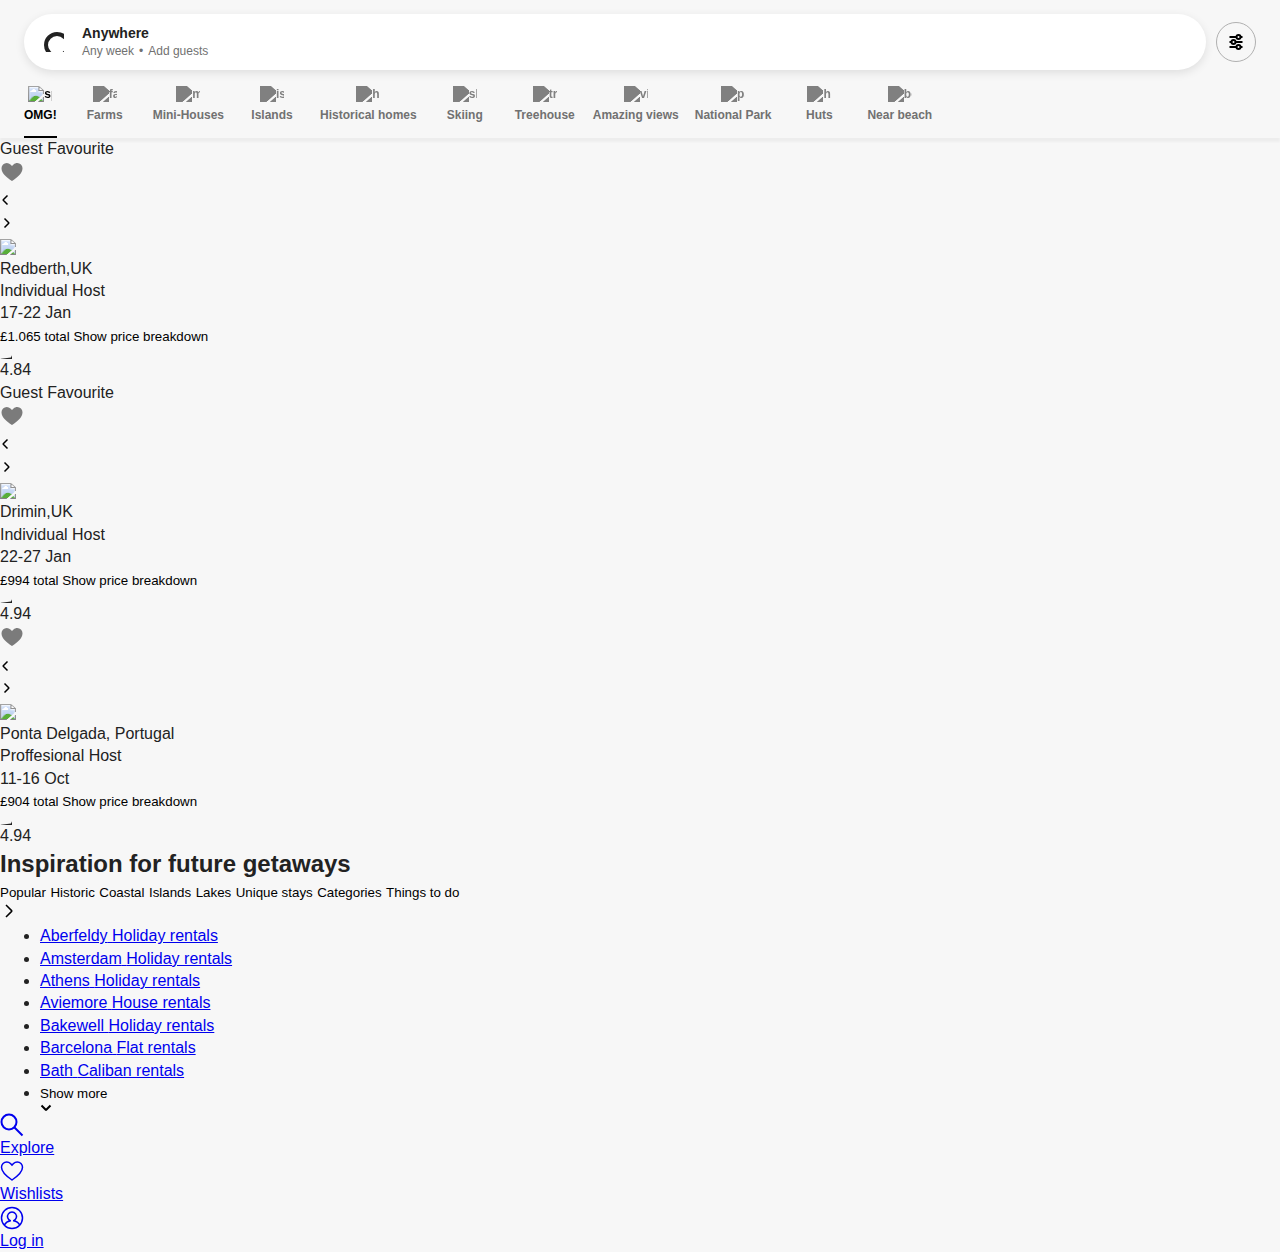
==== commit 62d98885: "Added a nav bar and buttons" ====
--- a/index.html
+++ b/index.html
@@ -524,6 +524,46 @@
      </div>
 
     </main>
+    <nav class="nav_bar" aria-hidden="false" data-shared-element-id="tab-bar">
+      <div class="nav_bar_sections">
+        <a class="explore_button" type="button" aria-current="page" aria-disabled="true" href="/">
+          <div class="looking_glass_box">
+            <div class="looking_glass_icon">
+              <svg xmlns="http://www.w3.org/2000/svg" viewBox="0 0 32 32" aria-hidden="true" role="presentation" focusable="false" style="display: block; fill: none; height: 24px; width: 24px; stroke: currentcolor; stroke-width: 2.66667; overflow: visible;">
+                <g fill="none">
+                  <circle cx="12" cy="12" r="10"></circle>
+                  <path d="m19 19 11 11"></path>
+                </g>
+              </svg>
+            </div>
+          </div>
+          <div class="explore_title">Explore</div>
+        </a>
+        <a class="wishlists_button" type="button" aria-current="page" aria-disabled="true" href="/">
+          <div class="heart_box">
+            <div class="heart_icon">
+              <svg xmlns="http://www.w3.org/2000/svg" viewBox="0 0 32 32" aria-hidden="true" role="presentation" focusable="false" style="display: block; fill: none; height: 24px; width: 24px; stroke: currentcolor; stroke-width: 2; overflow: visible;">
+                  <path d="M16 28c7-4.73 14-10 14-17a6.98 6.98 0 0 0-7-7c-1.8 0-3.58.68-4.95 2.05L16 8.1l-2.05-2.05a6.98 6.98 0 0 0-9.9 0A6.98 6.98 0 0 0 2 11c0 7 7 12.27 14 17z"></path>
+              </svg>
+            </div>
+          </div>
+          <div class="wishlists_title">Wishlists</div>
+        </a>
+        <a class="login_button" type="button" aria-current="page" aria-disabled="true" href="/">
+          <div class="person_box">
+            <div class="person_icon">
+              <svg xmlns="http://www.w3.org/2000/svg" viewBox="0 0 32 32" aria-hidden="true" role="presentation" focusable="false" style="display: block; fill: none; height: 24px; width: 24px; stroke: currentcolor; stroke-width: 2; overflow: visible;">
+                <g fill="none">
+                  <circle cx="16" cy="16" r="14"></circle>
+                  <path d="M14.02 19.66a6 6 0 1 1 3.96 0M17.35 19.67H18c3.69.61 6.8 2.91 8.54 6.08m-20.92-.27A12.01 12.01 0 0 1 14 19.67h.62"></path>
+                </g>
+              </svg>
+            </div>
+          </div>
+          <div class="Log_in_title">Log in</div>
+        </a>
+      </div>
+    </nav>
   </body>
 
 </html>
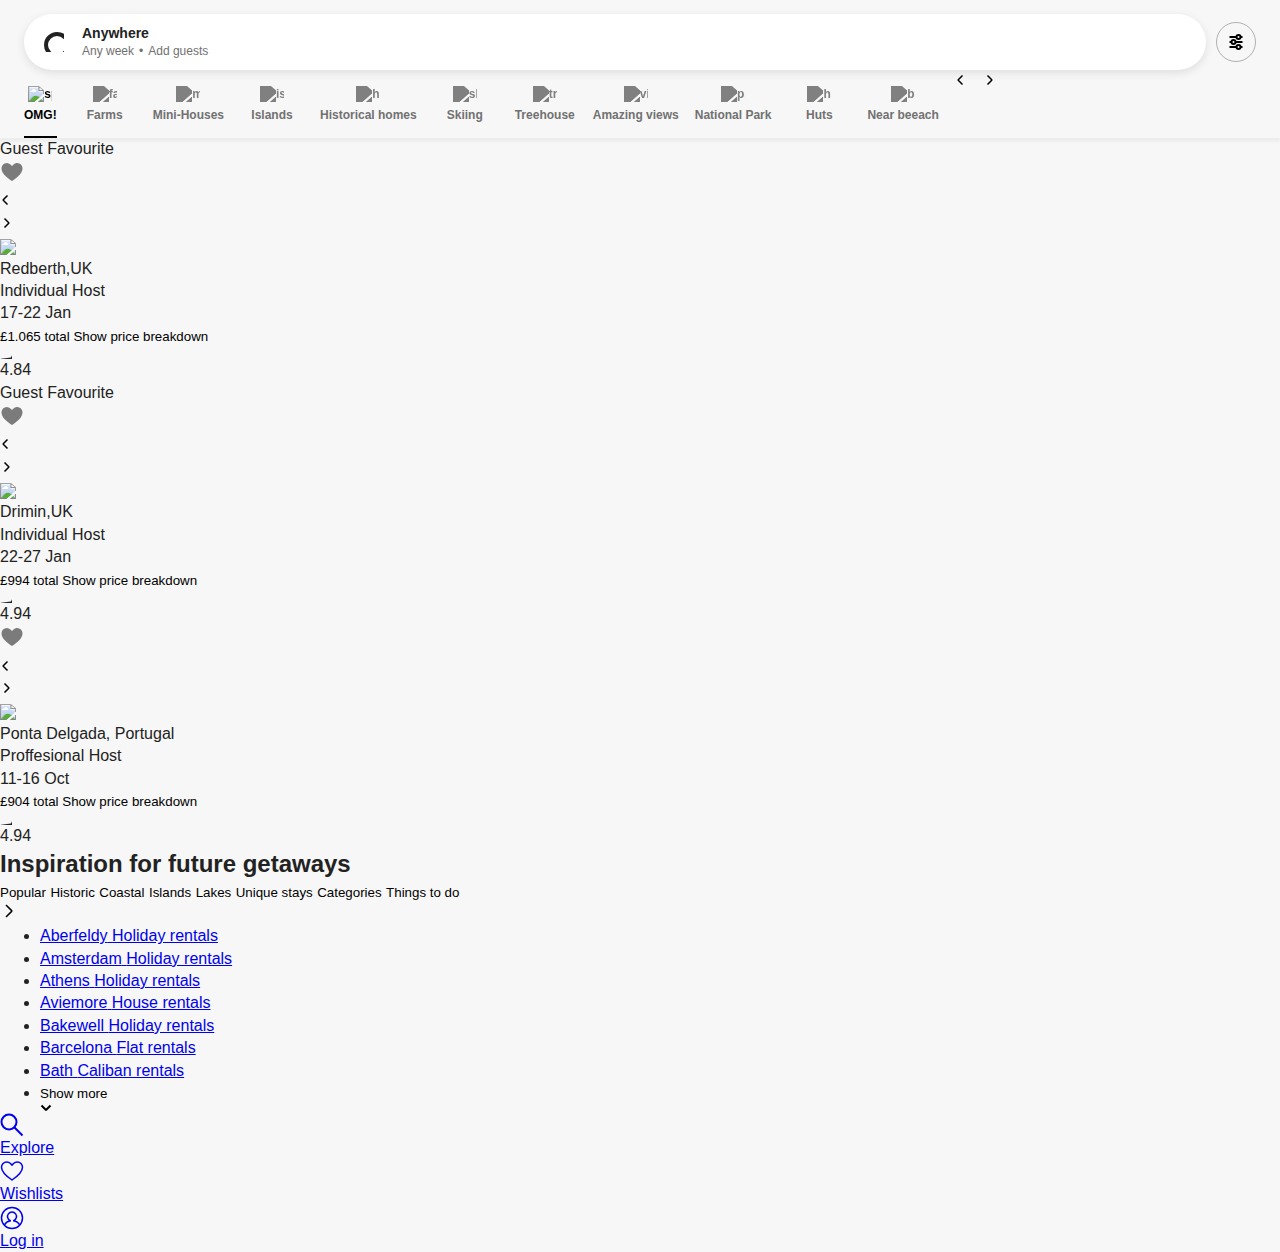
==== commit 0fd10ba3: "merged footer with main" ====
--- a/index.html
+++ b/index.html
@@ -130,9 +130,28 @@
         <input id="beach" name="category" class="category_radio" type="radio">
         <label for="beach" class="category">
           <img class="category_image" src="https://a0.muscache.com/pictures/10ce1091-c854-40f3-a2fb-defc2995bcaf.jpg" alt="beach">
-          <span>Near beach</span>
-        </label>
-      </div>
+          <span>Near beeach</span>
+        </label>
+      </div>
+
+      <div>
+        <button data-is-hidden="true" aria-disabled="true" aria-hidden="true" aria-label="previous_categories" tabindex="-1" type="button" id="previous_categories_button">
+          <span class="previous_cats">
+            <svg xmlns="http://www.w3.org/2000/svg" viewBox="0 0 32 32"aria-hidden=true role="presentation" focusable="false" style="display: block; fill: none; height: 12px; width: 12px; stroke: currentcolor; stroke-width: 4; overflow: visible;"><path fill="none" d="M20 28 8.7 16.7a1 1 0 0 1 0-1.4L20 4"></path>
+            </svg>
+          </span>
+        </button> 
+      </div>
+
+      <div>
+        <button data-is-hidden="true" aria-disabled="true" aria-hidden="true" aria-label="next_categories" tabindex="0" type="button" id="next_categories_button">
+          <span class="next_cats">
+            <svg xmlns="http://www.w3.org/2000/svg" viewBox="0 0 32 32" aria-hidden=true role="presentation" focusable="false" style="display: block; fill: none; height: 12px; width: 12px; stroke: currentcolor; stroke-width: 4; overflow: visible;"><path fill="none" d="m12 4 11.3 11.3a1 1 0 0 1 0 1.4L12 28"></path>
+            </svg>
+          </span>
+        </button> 
+      </div>
+
     </div>
     </header>
     
